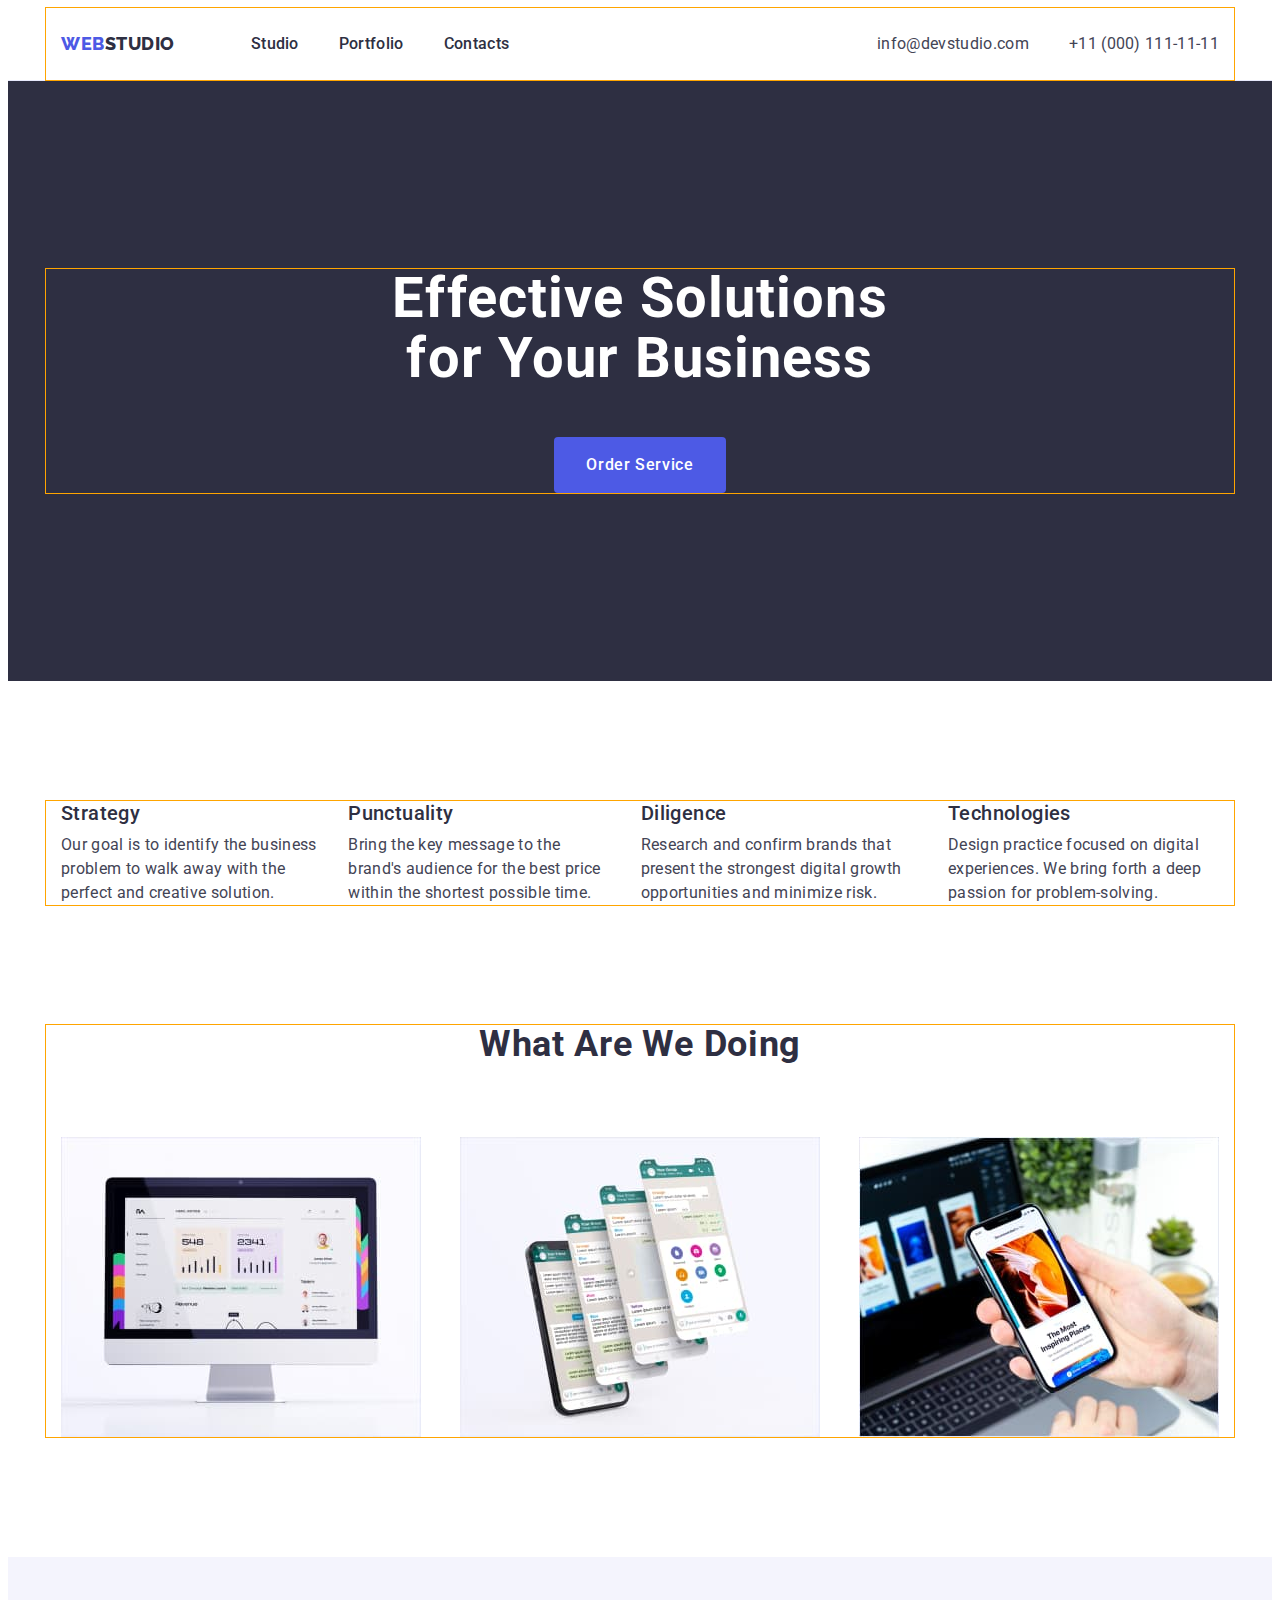
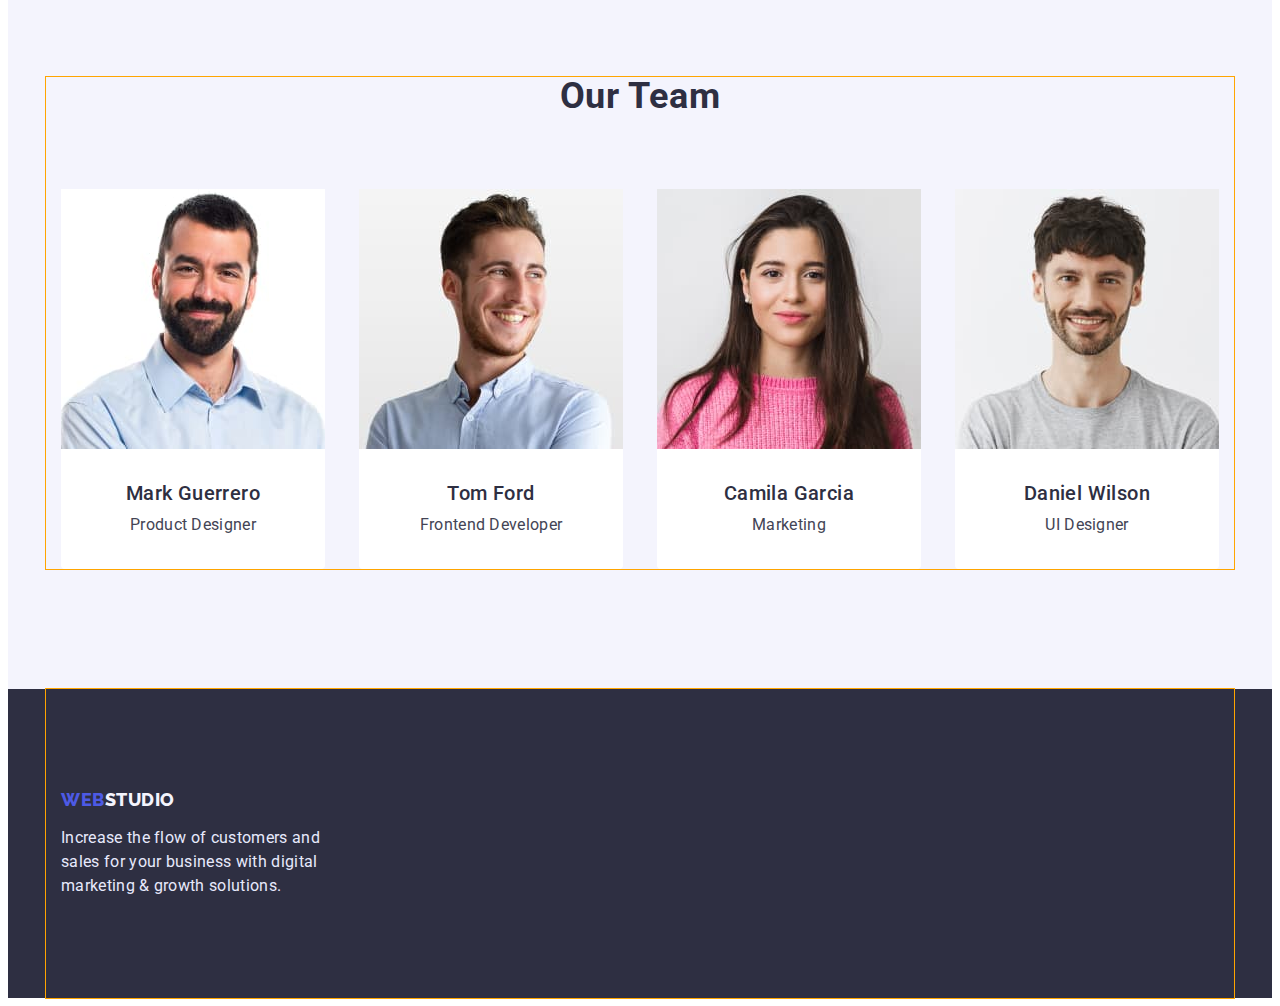
==== index.html @ ffb3ac41 "23.03" ====
<!DOCTYPE html>
<html lang="en">
  <head>
    <meta charset="UTF-8" />
    <meta http-equiv="X-UA-Compatible" content="IE=edge" />
    <meta name="viewport" content="width=device-width, initial-scale=1.0" />
    <link rel="preconnect" href="https://fonts.googleapis.com" />
    <link rel="preconnect" href="https://fonts.gstatic.com" crossorigin />
    <link rel="stylesheet" href="https://cdnjs.cloudflare.com/ajax/libs/modern-normalize/1.1.0/modern-normalize.min.css" integrity="sha512-wpPYUAdjBVSE4KJnH1VR1HeZfpl1ub8YT/NKx4PuQ5NmX2tKuGu6U/JRp5y+Y8XG2tV+wKQpNHVUX03MfMFn9Q==" crossorigin="anonymous" referrerpolicy="no-referrer" />
    <link
      href="https://fonts.googleapis.com/css2?family=Raleway:wght@800&family=Roboto:wght@400;500;700&display=swap"
      rel="stylesheet"
    />
    <link rel="stylesheet" href="./styles/styles.css" />
    <title>WebStudio</title>
  </head>
  <body>
    <header class="header">
      <div class="container">
        <nav class="header-navigat">
          <a class="logo link" href="./index.html"
            >Web<span class="header-logo">Studio</span></a
          >
          <ul class="header-navigate-list list">
            <li><a class="header-item link" href="./index.html">Studio</a></li>
            <li>
              <a class="header-item link" href="./portfolio.html">Portfolio</a>
            </li>
            <li><a class="header-item link" href="">Contacts</a></li>
          </ul>
        </nav>
        <address class="header-address">
          <ul class="header-adress-list list">
            <li>
              <a class="header-contacts link" href="mailto:info@devstudio.com"
                >info@devstudio.com</a
              >
            </li>
            <li>
              <a class="header-contacts link" href="tel:+110001111111"
                >+11 (000) 111-11-11</a
              >
            </li>
          </ul>
        </address>
      </div>
    </header>
    <main>
      <section class="face">
        <div class="face-conteiner container">
          <h1 class="face-text">Effective Solutions for Your Business</h1>
          <button class="face-btn" type="button">Order Service</button>
        </div >
      </section>
      <section class="targets">
        <div class="targets-conteiner container">
          <h2 class="visually_hidden">targets</h2>
          <ul class="targets-list list">
            <li class="targets-item">
              <h3 class="targets-main">Strategy</h3>
              <p class="targets-text">
                Our goal is to identify the business problem to walk away with the
                perfect and creative solution.
              </p>
            </li>
            <li class="targets-item">
              <h3 class="targets-main">Punctuality</h3>
              <p class="targets-text">
                Bring the key message to the brand's audience for the best price
                within the shortest possible time.
              </p>
            </li>
            <li class="targets-item">
              <h3 class="targets-main">Diligence</h3>
              <p class="targets-text">
                Research and confirm brands that present the strongest digital
                growth opportunities and minimize risk.
              </p>
            </li>
            <li class="targets-item">
              <h3 class="targets-main">Technologies</h3>
              <p class="targets-text">
                Design practice focused on digital experiences. We bring forth a
                deep passion for problem-solving.
              </p>
            </li>
          </ul>
        </div>
      </section>
      <section class="activity">
        <div class="activity-conteiner container">
          <h2 class="activiti-main">What are we doing</h2>
          <ul class="activity-list list">
            <li>
              <img
                src="./images/img1.jpg"
                alt="dektop"
                width="360"
                height="300"
              />
            </li>
            <li>
              <img
                src="./images/img2.jpg"
                alt="layers"
                width="360"
                height="300"
              />
            </li>
            <li>
              <img
                src="./images/img3.jpg"
                alt="mobile"
                width="360"
                height="300"
              />
            </li>
          </ul>
        </div class="container">
      </section>
      <section class="team">
        <div class="team-conteiner container">
          <h2 class="team-main">Our Team</h2>
          <ul class="team-list list">
            <li class="team-item">
              <img
                src="./images/team_card_1.jpg"
                alt="Mark"
                width="264"
                height="260"
              />
              <div class="team_person-job">
                <h3 class="team-person">Mark Guerrero</h3>
                <p class="team-job">Product Designer</p>
              </div>
            </li>
            <li class="team-item">
              <img
                src="./images/team_card_2.jpg"
                alt="Tom"
                width="264"
                height="260"
              />
              <div class="team_person-job">
                <h3 class="team-person">Tom Ford</h3>
                <p class="team-job">Frontend Developer</p>
              </div>
            </li>
            <li class="team-item">
              <img
                src="./images/team_card_3.jpg"
                alt="Camila"
                width="264"
                height="260"
              />
              <div class="team_person-job">
                <h3 class="team-person">Camila Garcia</h3>
                <p class="team-job">Marketing</p>
              </div>
            </li>
            <li class="team-item">
              <img
                src="./images/team_card_4.jpg"
                alt="Daniel"
                width="264"
                height="260"
              />
              <div class="team_person-job">
                <h3 class="team-person">Daniel Wilson</h3>
                <p class="team-job">UI Designer</p>
              </div>
            </li>
          </ul>
        </div>
      </section>
    </main>
    <footer class="footer">
      <div class="container">
        <div class="footer_logo-text">
          <a class="logo link" href="./index.html"
            >Web<span class="footer-logo">Studio</span></a
          >
          <p class="footer-text">
            Increase the flow of customers and sales for your business with digital
            marketing & growth solutions.
          </p>
        </div>
      </div>
    </footer>
  </body>
</html>
---- styles/styles.css ----
:root {
    --text: #434455;
    --primary_brand: #4D5AE5;
    --dark: #2E2F42;
    --pressed_state: #404BBF;
    --subtle_text: #8E8F99;
    --success: #31D0AA;
    --accent: #E7E9FC;
    --light: #F4F4Fd;
    --modal_overlay: #2E2F42;
    --hero_background: rgb(46, 47, 66, 0.7);
    --white_background: #FFFFFF;

}

body {
    font-family: "Roboto", sans-serif;
    color: var(--text);

}

h1,
h2,
h3,
p,
ul {
    margin: 0;
    padding: 0;
}

img {
    display: block;
    max-width: 100%;
    height: auto;
}

.list {

    list-style: none;
}

.link {
    text-decoration: none;
}

.container {
    width: 1158px;
    padding: 0 15px;
    margin: auto;

    outline: 1px solid orange;
}

.visually_hidden {
    position: absolute;
    width: 1px;
    height: 1px;
    margin: -1px;
    border: 0;
    padding: 0;
    white-space: nowrap;
    clip-path: inset(100%);
    clip: rect(0 0 0 0);
    overflow: hidden;
}


/*----------HEADER-FOOTER--------*/
.header {
    border-bottom-width: 1px;
    border-bottom-style: solid;
    border-bottom-color: var(--accent);
}

.header>.container {
    display: flex;
    justify-content: space-between;

}

.header-navigat {
    display: flex;
    justify-content: space-between;
    align-items: center;
    margin: 0;
    padding: 24px 0;
}

.header-navigate-list {
    display: flex;
    gap: 40px;
    margin-left: 76px;
}

.logo {
    font-family: 'Raleway', sans-serif;
    font-weight: 800;
    font-size: 18px;
    line-height: 1.17;
    letter-spacing: 0.03em;
    text-transform: uppercase;
    color: var(--primary_brand);

    margin: 0;
    padding: 0;

}

.header-logo {
    color: var(--dark);
}

.header-adress-list {
    display: flex;
    gap: 40px;
}

.header-item {
    font-family: inherit;
    font-weight: 500;
    font-size: 16px;
    line-height: 1.5;
    letter-spacing: 0.02em;
    color: var(--dark);

}

.header-item:is(:hover, :focus) {
    color: var(--pressed_state);
}

.header-address {
    display: flex;
    font-style: normal;
    align-items: center;
    justify-content: flex-end;
    gap: 40px;
    margin: 0;
}


.header-contacts {
    font-style: normal;
    font-size: 16px;
    line-height: 1.5;
    letter-spacing: 0.02em;
    color: var(--text);
}

.header-contacts:is(:hover, :focus) {
    color: var(--pressed_state);
}

.footer {
    background-color: var(--dark);
}

.footer_logo-text {
    padding-top: 100px;
    padding-bottom: 100px;
}

.footer-logo {
    color: var(--light);
}

.footer-text {
    font-size: 16px;
    line-height: 1.5;
    letter-spacing: 0.02em;
    color: var(--accent);

    width: 264px;
    margin-top: 16px;

}

/*----------MAIN---------*/
.face {
    background-color: var(--dark);
    padding-top: 188px;
    padding-bottom: 188px;
}

.face-conteiner {
    display: flex;
    flex-direction: column;
    justify-content: center;
    align-items: center;

}

.face-text {
    font-weight: 700;
    font-size: 56px;
    line-height: 1.07;
    text-align: center;
    letter-spacing: 0.02em;
    cursor: pointer;
    color: var(--white_background);


    margin-bottom: 48px;
    width: 496px;

}

.face-btn {
    font-family: 'Roboto', sans-serif;
    font-weight: 500;
    font-size: 16px;
    line-height: 1.5;
    letter-spacing: 0.04em;
    background-color: var(--primary_brand);
    color: var(--white_background);
    cursor: pointer;

    padding-top: 16px;
    padding-bottom: 16px;
    padding-left: 32px;
    padding-right: 32px;
    border-radius: 4px;
    border: none;
}

.face-btn:is(:hover, :focus) {
    background-color: var(--pressed_state);
}

.targets {
    padding-top: 120px;
    padding-bottom: 120px;

}

.targets-list {
    display: flex;
    justify-content: space-between;
    gap: 24px;
}

.targets-item {}

.targets-main {
    font-weight: 500;
    font-size: 20px;
    line-height: 1.2;
    letter-spacing: 0.02em;
    color: var(--dark);

    margin-bottom: 8px;

}

.targets-text {
    font-size: 16px;
    line-height: 1.5;
    letter-spacing: 0.02em;
    color: var(--text);

    margin: 0;
}

.activity {
    padding-top: 0;
    padding-bottom: 120px;
}

.activiti-main {
    font-weight: 700;
    font-size: 36px;
    line-height: 1.11;
    letter-spacing: 0.02em;
    text-align: center;
    text-transform: capitalize;
    color: var(--dark);

    margin-bottom: 72px;

}

.activity-list {
    display: flex;
    justify-content: space-between;

}

.team {
    background-color: var(--light);

    padding-top: 120px;
    padding-bottom: 120px;

}

.team-main {
    font-weight: 700;
    font-size: 36px;
    line-height: 1.11;
    text-align: center;
    letter-spacing: 0.02em;
    text-transform: capitalize;
    color: var(--dark);

    margin-bottom: 72px;

}

.team-list {
    display: flex;
    justify-content: space-between;

}

.team-item {
    border-radius: 0px 0px 4px 4px;
    background-color: var(--white_background);
}

.team_person-job {
    padding: 32px 16px;
    margin: 0;
}

.team-person {
    font-weight: 500;
    font-size: 20px;
    line-height: 1.2;
    text-align: center;
    letter-spacing: 0.02em;
    color: var(--dark);

    margin-bottom: 8px;

}

.team-job {
    font-size: 16px;
    line-height: 1.5;
    text-align: center;
    letter-spacing: 0.02em;
    color: var(--text);

}

/*----------PORTFOLIO---------*/
.filters {
    padding-top: 96px;
    padding-bottom: 120px;
}

.filters-list {
    display: flex;
    justify-content: center;
    gap: 24px;

}

.filters-btn {
    font-family: inherit;
    font-weight: 500;
    font-size: 16px;
    line-height: 1.5;
    text-align: center;
    letter-spacing: 0.04em;
    cursor: pointer;
    color: var(--primary_brand);

    padding-left: 24px;
    padding-top: 12px;
    padding-bottom: 12px;
    padding-right: 24px;
    border: 1px solid var(--accent);
    border-radius: 4px;
}

.filters-btn:is(:hover, :focus) {
    color: var(--white_background);
    background-color: var(--pressed_state);

}

.exempl {
    display: flex;
    flex-wrap: wrap;
    justify-content: space-between;
    margin: 72px 0 0 0;
    row-gap: 48px;
    column-gap: 24px;
}

.exempl-item {
    box-sizing: border-box;
    flex-basis: calc((100% - 48px) / 3);
    background-color: var(--white_background);
}

.exempl-job_filter {
    border-bottom: 1px solid var(--accent);
    border-left: 1px solid var(--accent);
    border-right: 1px solid var(--accent);
    padding-top: 32px;
    padding-bottom: 32px;
    padding-left: 16px;
}

.exempl-job {
    font-weight: 500;
    font-size: 20px;
    line-height: 1.2;
    letter-spacing: 0.02em;
    color: var(--dark);


    margin-bottom: 8px;
}

.exempl-filter {
    font-size: 16px;
    line-height: 1.5;
    letter-spacing: 0.02em;
    color: var(--text);

}
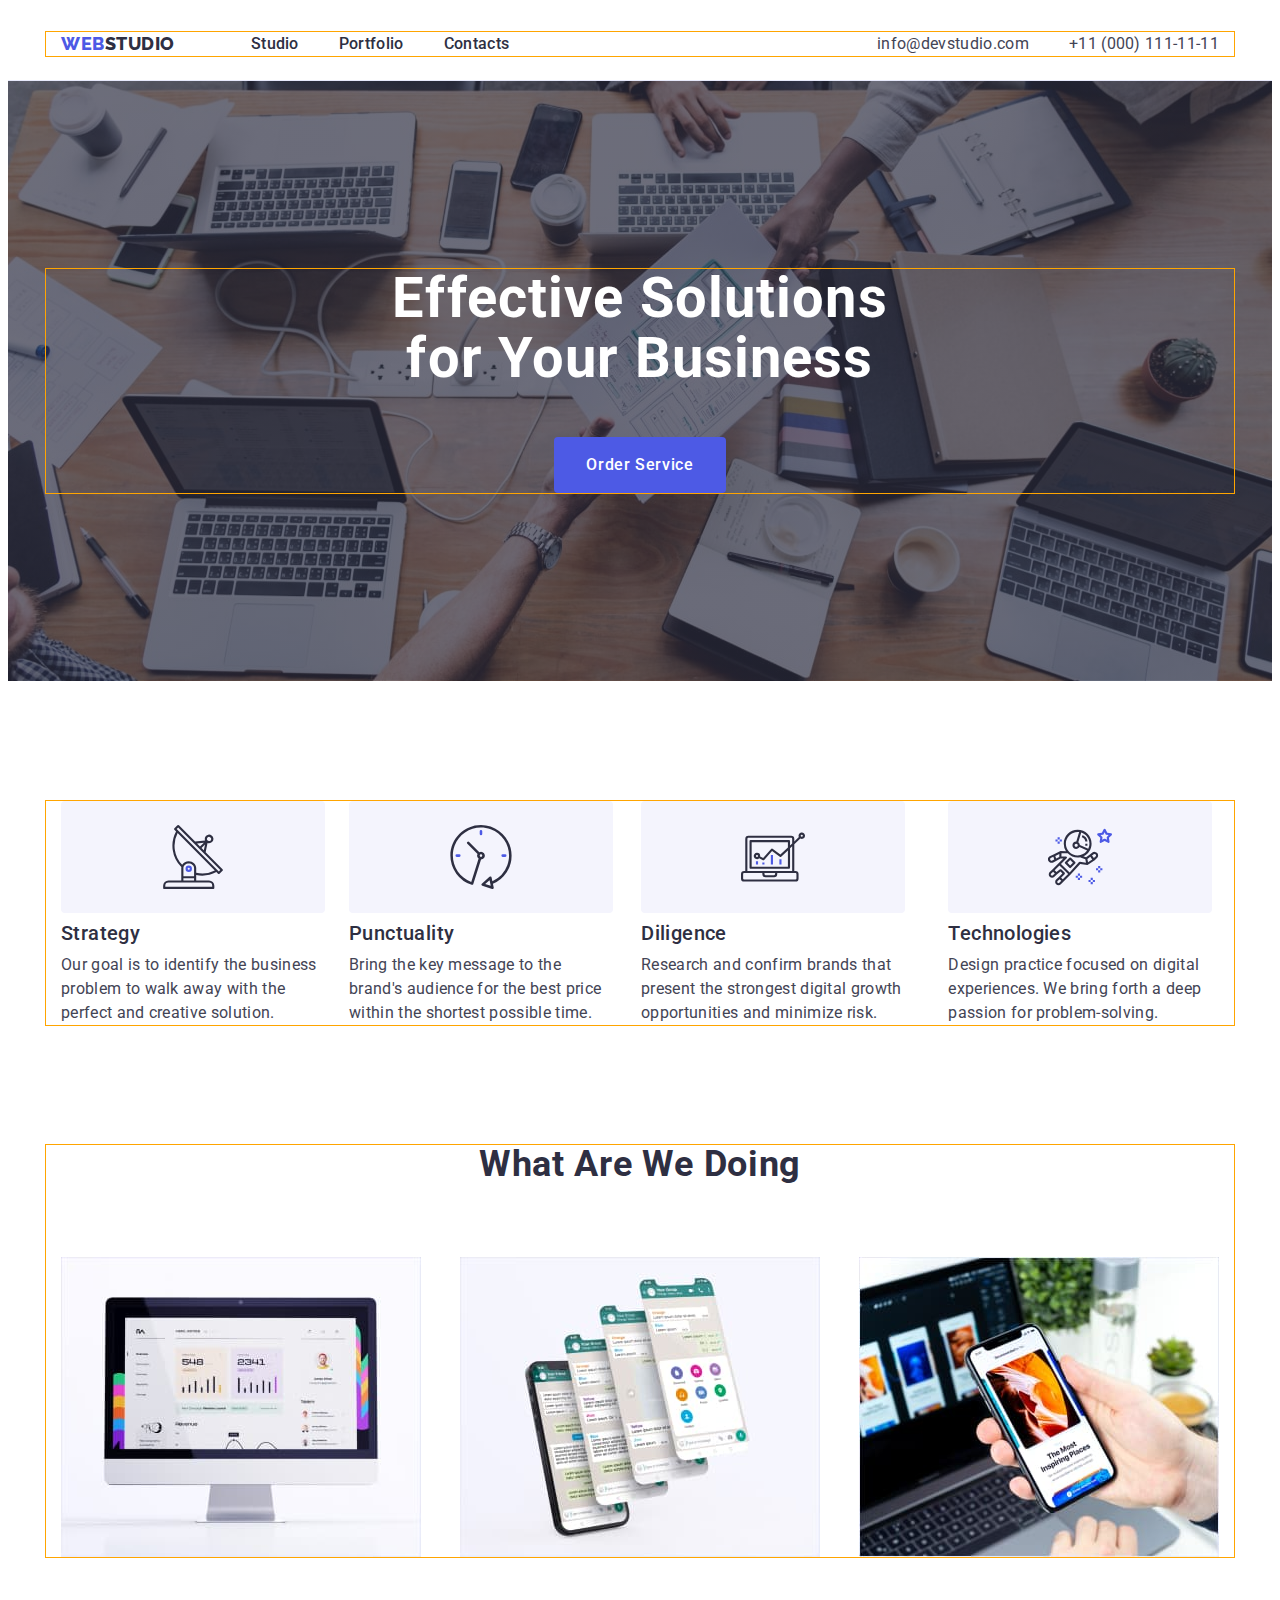
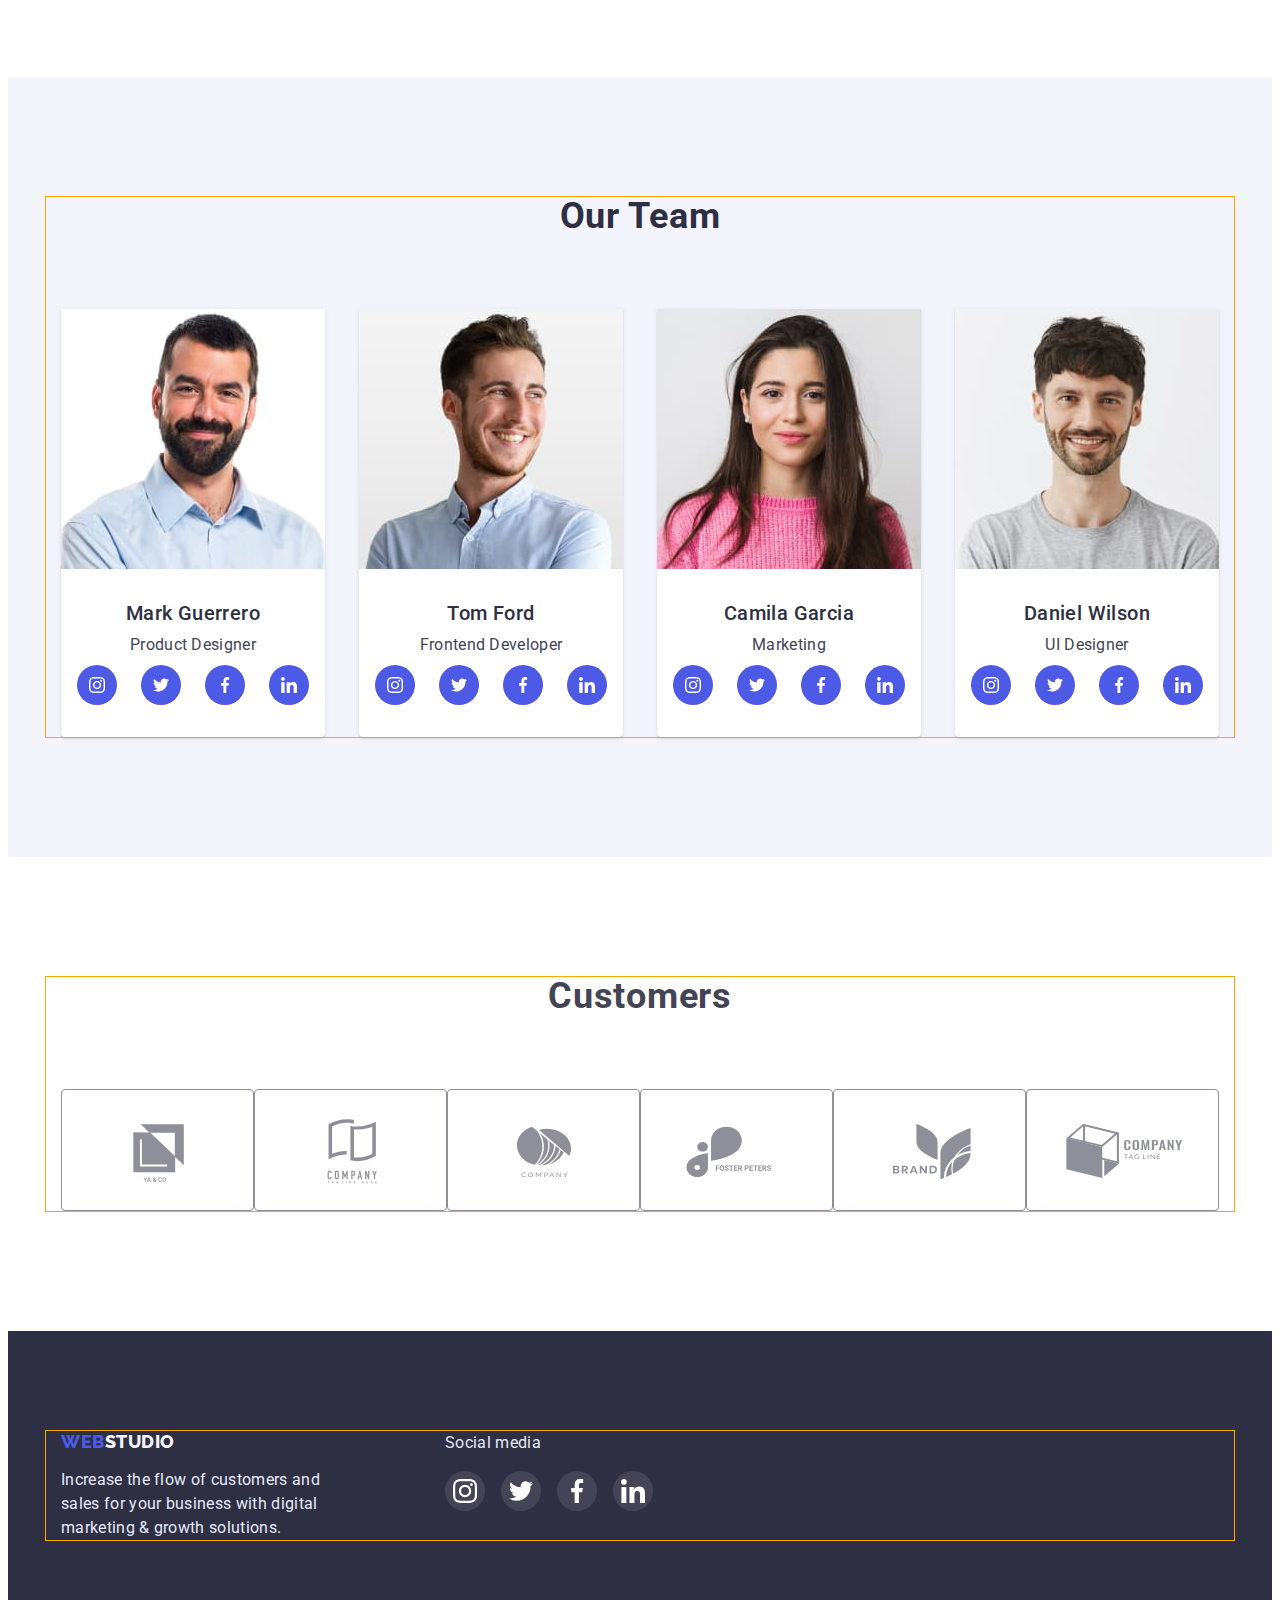
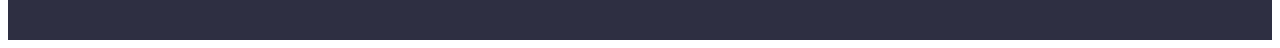
==== commit 5adbcff4: "v24.03" ====
--- a/index.html
+++ b/index.html
@@ -57,6 +57,9 @@
           <h2 class="visually_hidden">targets</h2>
           <ul class="targets-list list">
             <li class="targets-item">
+            <div class="targets-pictures">
+           <svg class="targets-svg" width="64" height="64"> <use href="./images/sprite-icon-color.svg#icon-antenna-1" ></use> </svg>
+              </div> 
               <h3 class="targets-main">Strategy</h3>
               <p class="targets-text">
                 Our goal is to identify the business problem to walk away with the
@@ -64,6 +67,9 @@
               </p>
             </li>
             <li class="targets-item">
+              <div class="targets-pictures">
+                <svg class="targets-svg" width="64" height="64"> <use href="./images/sprite-icon-color.svg#icon-clock-1" ></use> </svg>
+              </div> 
               <h3 class="targets-main">Punctuality</h3>
               <p class="targets-text">
                 Bring the key message to the brand's audience for the best price
@@ -71,6 +77,9 @@
               </p>
             </li>
             <li class="targets-item">
+              <div class="targets-pictures">
+                <svg class="targets-svg" width="64" height="64"> <use href="./images/sprite-icon-color.svg#icon-diagram-1" ></use> </svg>
+              </div> 
               <h3 class="targets-main">Diligence</h3>
               <p class="targets-text">
                 Research and confirm brands that present the strongest digital
@@ -78,6 +87,9 @@
               </p>
             </li>
             <li class="targets-item">
+              <div class="targets-pictures">
+                <svg class="targets-svg" width="64" height="64"> <use href="./images/sprite-icon-color.svg#icon-astronaut-1" ></use> </svg>
+              </div> 
               <h3 class="targets-main">Technologies</h3>
               <p class="targets-text">
                 Design practice focused on digital experiences. We bring forth a
@@ -132,6 +144,28 @@
               <div class="team_person-job">
                 <h3 class="team-person">Mark Guerrero</h3>
                 <p class="team-job">Product Designer</p>
+                <ul class="team-list-icon list">
+                  <li class="team-item-icon">
+                    <a class="team-icon-link link" href="">
+                      <svg class="team-icon"><use href="./images/sprite-icon.svg#icon-instagram-2"> </use></svg>
+                    </a>
+                  </li>
+                  <li class="team-item-icon">
+                    <a class="team-icon-link link" href="">
+                      <svg class="team-icon"><use href="./images/sprite-icon.svg#icon-twitter-2"></use></svg>
+                    </a>
+                  </li>
+                  <li class="team-item-icon">
+                    <a class="team-icon-link link" href="">
+                      <svg class="team-icon"><use href="./images/sprite-icon.svg#icon-facebook-2">  </use></svg>
+                    </a>
+                  </li>
+                  <li class="team-item-icon">
+                    <a class="team-icon-link link" href="">
+                      <svg class="team-icon"><use href="./images/sprite-icon.svg#icon-linkedin-2">  </use></svg>
+                    </a>
+                  </li>
+                </ul>
               </div>
             </li>
             <li class="team-item">
@@ -144,6 +178,28 @@
               <div class="team_person-job">
                 <h3 class="team-person">Tom Ford</h3>
                 <p class="team-job">Frontend Developer</p>
+                <ul class="team-list-icon list">
+                  <li class="team-item-icon">
+                    <a class="team-icon-link link" href="">
+                      <svg class="team-icon"><use href="./images/sprite-icon.svg#icon-instagram-2"> </use></svg>
+                    </a>
+                  </li>
+                  <li class="team-item-icon">
+                    <a class="team-icon-link link" href="">
+                      <svg class="team-icon"><use href="./images/sprite-icon.svg#icon-twitter-2"></use></svg>
+                    </a>
+                  </li>
+                  <li class="team-item-icon">
+                    <a class="team-icon-link link" href="">
+                      <svg class="team-icon"><use href="./images/sprite-icon.svg#icon-facebook-2">  </use></svg>
+                    </a>
+                  </li>
+                  <li class="team-item-icon">
+                    <a class="team-icon-link link" href="">
+                      <svg class="team-icon"><use href="./images/sprite-icon.svg#icon-linkedin-2">  </use></svg>
+                    </a>
+                  </li>
+                </ul>
               </div>
             </li>
             <li class="team-item">
@@ -156,6 +212,28 @@
               <div class="team_person-job">
                 <h3 class="team-person">Camila Garcia</h3>
                 <p class="team-job">Marketing</p>
+                <ul class="team-list-icon list">
+                  <li class="team-item-icon">
+                    <a class="team-icon-link link" href="">
+                      <svg class="team-icon"><use href="./images/sprite-icon.svg#icon-instagram-2"> </use></svg>
+                    </a>
+                  </li>
+                  <li class="team-item-icon">
+                    <a class="team-icon-link link" href="">
+                      <svg class="team-icon"><use href="./images/sprite-icon.svg#icon-twitter-2"></use></svg>
+                    </a>
+                  </li>
+                  <li class="team-item-icon">
+                    <a class="team-icon-link link" href="">
+                      <svg class="team-icon"><use href="./images/sprite-icon.svg#icon-facebook-2">  </use></svg>
+                    </a>
+                  </li>
+                  <li class="team-item-icon">
+                    <a class="team-icon-link link" href="">
+                      <svg class="team-icon"><use href="./images/sprite-icon.svg#icon-linkedin-2">  </use></svg>
+                    </a>
+                  </li>
+                </ul>
               </div>
             </li>
             <li class="team-item">
@@ -168,14 +246,82 @@
               <div class="team_person-job">
                 <h3 class="team-person">Daniel Wilson</h3>
                 <p class="team-job">UI Designer</p>
+                <ul class="team-list-icon list">
+                  <li class="team-item-icon">
+                    <a class="team-icon-link link" href="">
+                      <svg class="team-icon"><use href="./images/sprite-icon.svg#icon-instagram-2"> </use></svg>
+                    </a>
+                  </li>
+                  <li class="team-item-icon">
+                    <a class="team-icon-link link" href="">
+                      <svg class="team-icon"><use href="./images/sprite-icon.svg#icon-twitter-2"></use></svg>
+                    </a>
+                  </li>
+                  <li class="team-item-icon">
+                    <a class="team-icon-link link" href="">
+                      <svg class="team-icon"><use href="./images/sprite-icon.svg#icon-facebook-2">  </use></svg>
+                    </a>
+                  </li>
+                  <li class="team-item-icon">
+                    <a class="team-icon-link link" href="">
+                      <svg class="team-icon"><use href="./images/sprite-icon.svg#icon-linkedin-2">  </use></svg>
+                    </a>
+                  </li>
+                </ul>
               </div>
             </li>
           </ul>
         </div>
       </section>
+      <section class="customers"><div class="container"><h2 class="customers-main">Customers</h2>
+        <ul class="customers-list list">
+          <li class="customers-item">
+            <a href="" class="customers-link link">
+              <svg class="customers-icon" width="" height="">
+                <use href="./images/sprite-icon.svg#icon-Logo"></use>
+              </svg>
+            </a>
+          </li>
+          <li class="customers-item">
+            <a href="" class="customers-link link">
+              <svg class="customers-icon" width="" height="">
+                <use href="./images/sprite-icon.svg#icon-Logo-1"></use>
+              </svg>
+            </a>
+          </li>
+          <li class="customers-item">
+            <a href="" class="customers-link link">
+              <svg class="customers-icon" width="" height="">
+                <use href="./images/sprite-icon.svg#icon-Logo-2"></use>
+              </svg>
+            </a>
+          </li>
+          <li class="customers-item">
+            <a href="" class="customers-link link">
+              <svg class="customers-icon" width="" height="">
+                <use href="./images/sprite-icon.svg#icon-Logo-3"></use>
+              </svg>
+            </a>
+          </li>
+          <li class="customers-item">
+            <a href="" class="customers-link link">
+              <svg class="customers-icon" width="" height="">
+                <use href="./images/sprite-icon.svg#icon-Logo-4"></use>
+              </svg>
+            </a>
+          </li>
+          <li class="customers-item">
+            <a href="" class="customers-link link">
+              <svg class="customers-icon" width="" height="">
+                <use href="./images/sprite-icon.svg#icon-Logo-5"></use>
+              </svg>
+            </a>
+          </li>
+        </ul>
+      </div></section>
     </main>
     <footer class="footer">
-      <div class="container">
+      <div class=" footer-conteiner container">
         <div class="footer_logo-text">
           <a class="logo link" href="./index.html"
             >Web<span class="footer-logo">Studio</span></a
@@ -185,6 +331,31 @@
             marketing & growth solutions.
           </p>
         </div>
+        <div class="footer-social">
+          <p class="social-text">Social media</p>
+          <ul class="social-list-icon list">
+                    <li class="social-item-icon">
+                      <a class="social-icon-link link" href="">
+                        <svg class="social-icon"><use href="./images/sprite-icon.svg#icon-instagram-2"> </use></svg>
+                      </a>
+                    </li>
+                    <li class="social-item-icon">
+                      <a class="social-icon-link link" href="">
+                        <svg class="social-icon"><use href="./images/sprite-icon.svg#icon-twitter-2"></use></svg>
+                      </a>
+                    </li>
+                    <li class="social-item-icon">
+                      <a class="social-icon-link link" href="">
+                        <svg class="social-icon"><use href="./images/sprite-icon.svg#icon-facebook-2">  </use></svg>
+                      </a>
+                    </li>
+                    <li class="social-item-icon">
+                      <a class="social-icon-link link" href="">
+                        <svg class="social-icon"><use href="./images/sprite-icon.svg#icon-linkedin-2">  </use></svg>
+                      </a>
+                    </li>
+                  </ul>
+        </div>
       </div>
     </footer>
   </body>
--- a/styles/styles.css
+++ b/styles/styles.css
@@ -67,6 +67,8 @@
 
 /*----------HEADER-FOOTER--------*/
 .header {
+    margin: 0;
+    padding: 24px 0;
     border-bottom-width: 1px;
     border-bottom-style: solid;
     border-bottom-color: var(--accent);
@@ -82,8 +84,7 @@
     display: flex;
     justify-content: space-between;
     align-items: center;
-    margin: 0;
-    padding: 24px 0;
+
 }
 
 .header-navigate-list {
@@ -152,13 +153,16 @@
 }
 
 .footer {
-    background-color: var(--dark);
-}
-
-.footer_logo-text {
     padding-top: 100px;
     padding-bottom: 100px;
-}
+    background-color: var(--dark);
+}
+
+.footer-conteiner {
+    display: flex;
+}
+
+.footer_logo-text {}
 
 .footer-logo {
     color: var(--light);
@@ -173,11 +177,57 @@
     width: 264px;
     margin-top: 16px;
 
+}
+
+.footer-social {
+    margin-left: 120px;
+}
+
+.social-text {
+    font-size: 16px;
+    line-height: 1.5;
+    letter-spacing: 0.02em;
+    color: var(--accent);
+
+}
+
+.social-list-icon {
+    display: flex;
+    align-items: center;
+    gap: 16px;
+    margin-top: 16px;
+}
+
+.social-item-icon {}
+
+.social-icon-link {
+    display: flex;
+    justify-content: center;
+    align-items: center;
+    width: 40px;
+    height: 40px;
+    border-radius: 50%;
+    background-image: linear-gradient(rgba(255, 255, 255, 0.1), rgba(255, 255, 255, 0.1));
+}
+
+.social-icon-link:hover {
+    background-color: var(--success);
+}
+
+.social-icon {
+
+    width: 24px;
+    height: 24px;
+    fill: var(--white_background);
 }
 
 /*----------MAIN---------*/
 .face {
     background-color: var(--dark);
+    background-image: linear-gradient(rgba(46, 47, 66, 0.7), rgba(46, 47, 66, 0.7)), url(../images/people-office\ 1-min.jpg);
+    background-repeat: no-repeat;
+    background-size: 1440px 600px;
+    background-position: center;
     padding-top: 188px;
     padding-bottom: 188px;
 }
@@ -233,13 +283,30 @@
 
 }
 
+.targets-item {}
+
+.targets-pictures {
+    display: flex;
+    justify-content: center;
+    align-items: center;
+
+    width: 264px;
+    height: 112px;
+    margin-bottom: 8px;
+
+    background: var(--light);
+    border-radius: 4px;
+}
+
+.targets-svg {}
+
 .targets-list {
     display: flex;
     justify-content: space-between;
     gap: 24px;
 }
 
-.targets-item {}
+
 
 .targets-main {
     font-weight: 500;
@@ -313,6 +380,7 @@
 }
 
 .team-item {
+    box-shadow: 0px 1px 6px rgba(46, 47, 66, 0.08), 0px 1px 1px rgba(46, 47, 66, 0.16), 0px 2px 1px rgba(46, 47, 66, 0.08);
     border-radius: 0px 0px 4px 4px;
     background-color: var(--white_background);
 }
@@ -341,6 +409,87 @@
     letter-spacing: 0.02em;
     color: var(--text);
 
+}
+
+.team-list-icon {
+    display: flex;
+    justify-content: space-between;
+    align-items: center;
+    /* gap: 24px; */
+    margin-top: 8px;
+}
+
+.team-item-icon {}
+
+.team-icon-link {
+    display: flex;
+    justify-content: center;
+    align-items: center;
+    width: 40px;
+    height: 40px;
+    border-radius: 50%;
+    background-color: var(--primary_brand);
+}
+
+.team-icon-link:hover {
+    background-color: var(--pressed_state);
+}
+
+.team-icon {
+
+    width: 16px;
+    height: 16px;
+    fill: var(--white_background);
+}
+
+.customers {
+    padding-top: 120px;
+    padding-bottom: 120px;
+}
+
+.customers-main {
+
+    font-size: 36px;
+    line-height: 1.11;
+    text-align: center;
+    letter-spacing: 0.02em;
+    text-transform: capitalize;
+
+    margin-bottom: 72px;
+}
+
+.customers-list {
+    display: flex;
+    justify-content: space-between;
+    align-items: center;
+    /* gap: 24px; */
+}
+
+.list {}
+
+.customers-item {
+    width: 168px;
+    height: 88px;
+    margin: 0;
+    padding: 16px 32px;
+
+    border: 1px solid var(--subtle_text);
+    border-radius: 4px;
+}
+
+.customers-link {}
+
+.customers-icon {
+    fill: var(--subtle_text);
+}
+
+.customers-item:hover {
+    cursor: pointer;
+    border-color: var(--pressed_state);
+}
+
+.customers-item:hover .customers-icon {
+    fill: var(--pressed_state);
 }
 
 /*----------PORTFOLIO---------*/
@@ -377,6 +526,7 @@
 .filters-btn:is(:hover, :focus) {
     color: var(--white_background);
     background-color: var(--pressed_state);
+    box-shadow: 0px 3px 1px rgba(0, 0, 0, 0.1), 0px 2px 1px rgba(0, 0, 0, 0.08), 0px 2px 2px rgba(0, 0, 0, 0.12);
 
 }
 
@@ -393,6 +543,10 @@
     box-sizing: border-box;
     flex-basis: calc((100% - 48px) / 3);
     background-color: var(--white_background);
+}
+
+.exempl-item:hover {
+    box-shadow: 0px 1px 6px rgba(46, 47, 66, 0.08), 0px 1px 1px rgba(46, 47, 66, 0.16), 0px 2px 1px rgba(46, 47, 66, 0.08);
 }
 
 .exempl-job_filter {
